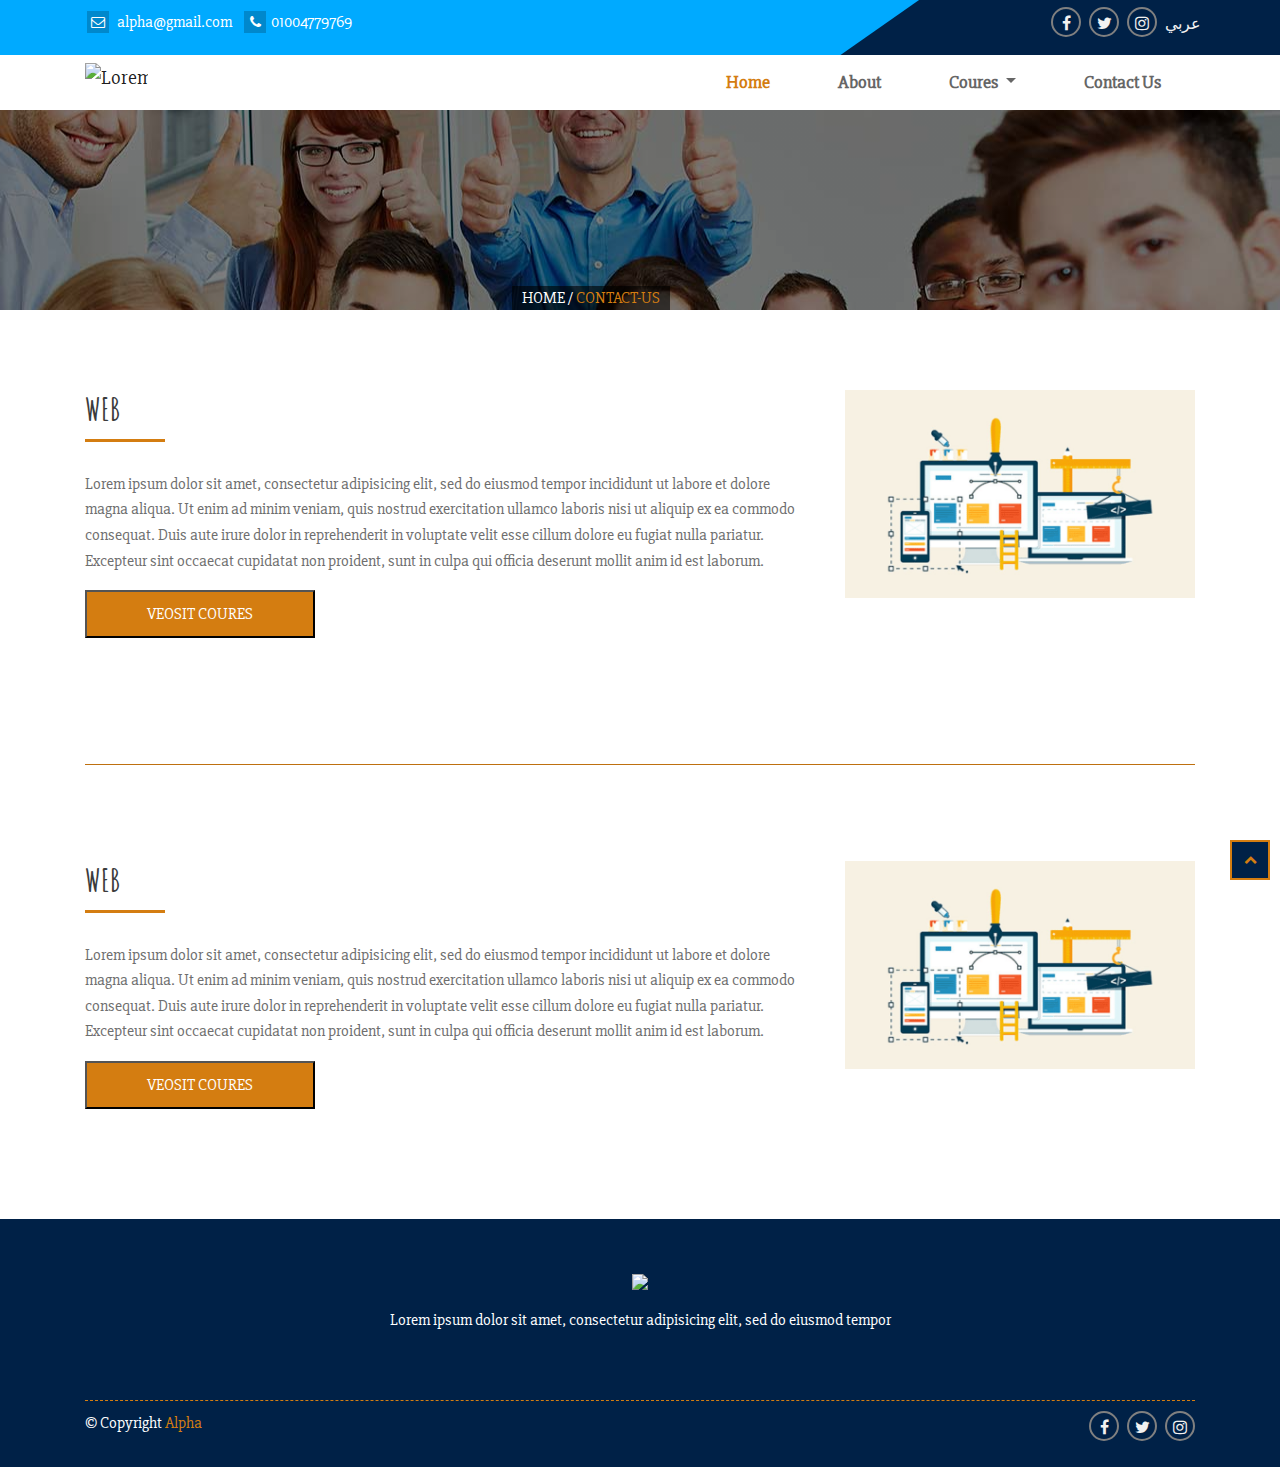
==== all-coures.html @ e403dcdd "coures page  all coreses enw footer" ====
<!DOCTYPE html>
<html lang="en">
<head>
	<meta charset="utf-8">
	<meta http-equiv="X-UA-Compatible" content="IE=edge">
	<meta name="viewport" content="width=device-width, initial-scale=1">
	<title>Alpha Academy</title>
	<!-- Favicon -->
	<link rel="icon" type="image/png" href="favicon-32x32.png" sizes="32x32">
	<link rel="icon" type="image/png" href="favicon-16x16.png" sizes="16x16">
	<!-- <link rel="shortcut icon" href="favicon.ico" type="img/x-icon"> -->
	<!-- Fonts -->
	<link href="https://fonts.googleapis.com/css?family=Amatic+SC" rel="stylesheet">
	<link href="https://fonts.googleapis.com/css?family=Slabo+27px" rel="stylesheet">
	<!-- Css -->
	<link rel="stylesheet" href="dest/css/bootstrap.min.css">
	<link rel="stylesheet" href="dest/css/font-awesome.min.css">
	<link rel="stylesheet" href="dest/css/style.css">
	<!-- <link rel="stylesheet" href="dest/css/rtl.css"> -->
	<script src="https://oss.maxcdn.com/html5shiv/3.7.3/html5shiv.min.js"></script>
	<script src="https://oss.maxcdn.com/respond/1.4.2/respond.min.js"></script>
</head>
<body>
	<header>
		<!-- Top Bar Section -->
		<section class="top-bar">
		    <div class="container">
		      <div class="row">
		        <div class="col-md-6 col-sm-12 ">
		          <div class="top-bar-left  text-md-left">
		            <ul class="list-inline">
		              <li class="list-inline-item"><a href="mailto:#"><i class="fa fa-envelope-o"></i> alpha@gmail.com</a></li>
		              <li class="list-inline-item"><a href="tel:+01004779769"><i class="fa fa-phone"></i>01004779769</a></li>
		            </ul>
		          </div>
		        </div>
		        <div class="col-md-6 col-sm-12">
		          <div class="top-bar-right text-md-right text-sm-center">
		            <ul class="list-inline">
		              <li class="list-inline-item">
		                <a href="#">
		                 <i class="fa fa-facebook " aria-hidden="true"></i>
		                </a>
		              </li>
		              <li class="list-inline-item">
		                <a href="#">
		                 <i class="fa fa-twitter" aria-hidden="true"></i>
		                </a>
		              </li>
		               <li class="list-inline-item">
		                <a href="#">
		                 <i class="fa fa-instagram" aria-hidden="true"></i>
		                </a>
		              </li>
		              <li class="list-inline-item">
		                <a href="index-rtl.html">
		                  عربي
		                </a>
		              </li>
		            </ul>
		          </div>
		        </div>
		      </div>
		    </div>
		</section>
		<!-- Main Menu -->
		<div class="navigation">
			<nav class="navbar navbar-expand-lg navbar-light">
				<div class="container">
				  <a class="navbar-brand" href="index.html">
				    <img src="dest/img/logo.png" alt="Lorem">
				  </a>
				  <button class="navbar-toggler" type="button" data-toggle="collapse" data-target="#navbarNav" aria-controls="navbarNav" aria-expanded="false" aria-label="Toggle navigation">
				    <span class="navbar-toggler-icon"></span>
				  </button>
				  <div class="collapse navbar-collapse" id="navbarNav">
				    <ul class="nav navbar-nav ml-auto text-capitalize font-weight-bold">
						<li class="nav-item active">
							<a class="nav-link" href="index.html">Home <span class="sr-only">(current)</span></a>
						</li>
						<li class="nav-item">
							<a class="nav-link" href="#">About</a>
						</li>
						<li class="nav-item dropdown">
			                <a class="nav-link dropdown-toggle" href="#" id="coursesDrop" data-toggle="dropdown" aria-haspopup="true" aria-expanded="false">
			                   Coures
			                </a>
			                <div class="dropdown-menu" aria-labelledby="coursesDrop">
			                  <a class="dropdown-item font-weight-bold" href="Coures.html">Web</a>
			                  <a class="dropdown-item font-weight-bold" href="Coures.html">Ic3</a>
			                  <a class="dropdown-item font-weight-bold" href="Coures.html">Graphics</a>
			                </div>
			            </li>
						<li class="nav-item">
							<a class="nav-link" href="contact-us.html">Contact us</a>
						</li>
				    </ul>
				  </div>
				</div>
			</nav>
		</div>
	</header>

	<section class="intro">
		<div class="Menu">
			<ul>
				<li>HOME</li>
				<li>/</li>
				<li class="active">CONTACT-US</li>
			</ul>
		</div>
	</section>
	<!-- all coures -->
	<section class="all-coures">
		<div class="container">
			<div class="coures-info">
				<div class="row">
					<div class="col-sm-12 col-md-8">
						<div class="post">
							<h2 class="title-section">web</h2>
							<div class="title-seperator"></div>
							<P class="paragraph-section">
								Lorem ipsum dolor sit amet, consectetur adipisicing elit, sed do eiusmod
								tempor incididunt ut labore et dolore magna aliqua. Ut enim ad minim veniam,
								quis nostrud exercitation ullamco laboris nisi ut aliquip ex ea commodo
								consequat. Duis aute irure dolor in reprehenderit in voluptate velit esse
								cillum dolore eu fugiat nulla pariatur. Excepteur sint occaecat cupidatat non
								proident, sunt in culpa qui officia deserunt mollit anim id est laborum.
							</P>
							<button class="temp-btn2">veosit coures</button>
						</div>
					</div>
					<div class="col-sm-12 col-md-4">
						<div>
							<img src="dest/img/p40.png">
						</div>
					</div>
				</div>
			</div>
			<hr>
			<div class="coures-info">
				<div class="row">
					<div class="col-sm-12 col-md-8">
						<div class="post">
							<h2 class="title-section">web</h2>
							<div class="title-seperator"></div>
							<P class="paragraph-section">
								Lorem ipsum dolor sit amet, consectetur adipisicing elit, sed do eiusmod
								tempor incididunt ut labore et dolore magna aliqua. Ut enim ad minim veniam,
								quis nostrud exercitation ullamco laboris nisi ut aliquip ex ea commodo
								consequat. Duis aute irure dolor in reprehenderit in voluptate velit esse
								cillum dolore eu fugiat nulla pariatur. Excepteur sint occaecat cupidatat non
								proident, sunt in culpa qui officia deserunt mollit anim id est laborum.
							</P>
							<button class="temp-btn2">veosit coures</button>
						</div>
					</div>
					<div class="col-sm-12 col-md-4">
						<div>
							<img src="dest/img/p40.png">
						</div>
					</div>
				</div>
			</div>
						
		</div>
	</section>
<!-- footor -->
	<section class="footor">
	<div class="container">
	<div class="top-footor">	
	<img src="dest/img/logo.png">
	<p>
		Lorem ipsum dolor sit amet, consectetur adipisicing elit, sed do eiusmod
		tempor 
	</p>
	</div>
	<div class="bottom-footor">
		<div class="row">
			<div class="col col-sm-5">
				<div class="top-bar-left  text-md-left">
					<p>&copy; Copyright  <span>Alpha</span>  </p>
				</div>
			</div>
			<div class="col  col-sm-7">
		          <div class="top-bar-right text-md-right text-sm-center">
		            <ul class="list-inline text-md-right text-sm-center">
		              <li class="list-inline-item">
		                <a href="#" class="fb-hover">
		                 <i class="fa fa-facebook " aria-hidden="true"></i>
		                </a>
		              </li>
		              <li class="list-inline-item">
		                <a href="#" class="tw-hover">
		                 <i class="fa fa-twitter" aria-hidden="true"></i>
		                </a>
		              </li>
		               <li class="list-inline-item">
		                <a href="#">
		                 <i class="fa fa-instagram" aria-hidden="true"></i>
		                </a>
		              </li>
		             
		            </ul>
		          </div>
		        </div>
		</div>
	</div>
	</div>
	</section>
	<!-- scrollup -->
	<section class="scrollup">
		<a href="#">
			<i class="fa fa-chevron-up"></i>
		</a>
	</section>
	

	<script src="dest/js/jquery-3.2.1.min.js"></script>
	<script src="dest/js/popper.min.js"></script>
	<script src="dest/js/bootstrap.min.js"></script>
	<script src="dest/js/main.js"></script>
</body>
</html>
---- dest/css/style.css ----
body {
  font-family: "Slabo 27px", serif; }

.address {
  font-family: "Amatic SC", cursive;
  font-size: 50px;
  color: #fff; }

.margin-section {
  padding: 100px; }

a:hover {
  text-decoration: none; }

a.focus, a:focus, .form-control:focus {
  box-shadow: none;
  outline: 0; }

.btn.focus, .btn:focus {
  box-shadow: none;
  outline: 0; }

.navbar-toggler:focus {
  border: 1px solid #00aaff;
  outline: 0; }

button.focus, button:focus {
  box-shadow: none;
  outline: 0; }

p {
  line-height: 1.6; }

.form-control {
  resize: none; }

.title-section {
  color: #3b3b3c;
  line-height: 120%;
  font-weight: bold;
  text-transform: uppercase;
  font-family: "Amatic SC", cursive; }

.title-seperator {
  height: 3px;
  width: 80px;
  background-color: #d47d11;
  margin: 10px 0 30px 0; }

.paragraph-section {
  color: #6e6e6e;
  font-size: 16px; }

.temp-btn {
  background-color: #002147;
  color: #FFF;
  cursor: pointer;
  text-transform: uppercase;
  border-radius: 0;
  padding: 10px 25px;
  transition: all .5s ease-in-out; }
  .temp-btn:hover {
    background-color: #00aaff; }

.temp-btn2 {
  background-color: #d47d11;
  color: #FFF;
  width: 230px;
  cursor: pointer;
  text-transform: uppercase;
  border-radius: 0;
  padding: 10px 25px;
  transition: all .5s ease-in-out; }
  .temp-btn2:hover {
    background-color: #002147; }

a.temp-btn {
  color: #FFF; }

.carousel-indicators li {
  width: 15px;
  height: 15px;
  margin: 0 5px;
  border-radius: 0%;
  background-color: #002147;
  transform: rotate(45deg);
  border: 1px dotted #FFF; }

.carousel-indicators {
  bottom: 30px;
  left: auto;
  right: 0; }
  .carousel-indicators li.active {
    background-color: #d47d11; }

.spac-top {
  margin-top: 20px; }

hr {
  background-color: #d47d11; }

.fb-hover:hover {
  background-color: #3b5998; }

.tw-hover:hover {
  background-color: #55acee; }

.scrollup {
  width: 40px;
  height: 40px;
  border: 2px solid #d47d11;
  position: fixed;
  bottom: 20px;
  right: 10px;
  color: #fff;
  cursor: pointer;
  background-color: #002147;
  z-index: 1000;
  transition: opacity .5s, background-color .5s;
  -moz-transition: opacity .5s, background-color .5s;
  -webkit-transition: opacity .5s, background-color .5s; }
  .scrollup:hover {
    background: #002147;
    opacity: 1; }
  .scrollup i {
    font-size: 13px;
    position: absolute;
    opacity: 1;
    color: #d47d11;
    left: 50%;
    top: 50%;
    margin-top: -7px;
    margin-left: -6px;
    text-decoration: none; }

/* Extra small devices (phones, less than 576px) */
/* No media query since this is the default in Bootstrap */
.overlay {
  position: absolute;
  width: 100%;
  height: 100%;
  background-color: rgba(0, 33, 71, 0.6);
  z-index: 2; }

header .top-bar {
  background-color: #00aaff;
  padding: 7px 0 0px 0;
  overflow: hidden;
  position: relative;
  z-index: 9; }
  header .top-bar .top-bar-left {
    margin: 3px 0;
    text-align: center; }
    header .top-bar .top-bar-left ul li a {
      color: #FFF;
      padding: 0px 2px; }
      header .top-bar .top-bar-left ul li a i {
        width: 22px;
        height: 22px;
        line-height: 22px;
        background-color: #0088cc;
        margin-right: 5px;
        text-align: center;
        font-size: 14px; }
  header .top-bar .top-bar-right {
    text-align: center; }
    header .top-bar .top-bar-right ul li a {
      width: 30px;
      height: 30px;
      line-height: 30px;
      display: block;
      color: #f2f1f1;
      text-align: center;
      border: 2px solid #808080;
      border-radius: 50%;
      -webkit-transition: all .7s;
      -moz-transition: all .7s;
      -o-transition: all .7s;
      transition: all .7s; }
      header .top-bar .top-bar-right ul li a:hover {
        background-color: #00aaff;
        border-color: #00aaff; }
    header .top-bar .top-bar-right ul li:last-child a {
      border: 0; }
      header .top-bar .top-bar-right ul li:last-child a:hover {
        text-decoration: underline;
        background-color: transparent; }
  header .top-bar:before {
    position: absolute;
    right: -100px;
    top: 0px;
    content: " ";
    width: 100%;
    height: 130%;
    background-color: #002147;
    transform: skew(125deg);
    z-index: -9; }
header .navigation .navbar {
  padding: 0 1rem;
  line-height: 1.52; }
  header .navigation .navbar .active {
    color: #d47d11; }
  header .navigation .navbar .navbar-brand {
    margin-bottom: 10px; }
    header .navigation .navbar .navbar-brand img {
      width: 100%; }
  header .navigation .navbar .nav-item {
    padding: 0 20px; }
    header .navigation .navbar .nav-item .nav-link {
      color: #666666;
      font-size: 18px;
      padding: 14px 14px;
      -webkit-transition: .7s;
      -moz-transition: .7s;
      -o-transition: .7s;
      transition: .7s; }
      header .navigation .navbar .nav-item .nav-link:hover {
        color: #d47d11; }
  header .navigation .navbar li.active > a {
    color: #d47d11; }
header .navigation .dropdown-menu {
  border: 0;
  color: #000;
  border-radius: 0;
  margin-top: 14px;
  background-color: #00aaff; }
  header .navigation .dropdown-menu a {
    color: #FFF;
    font-size: 14px;
    padding: 8px 12px;
    transition: background-color .5s; }
    header .navigation .dropdown-menu a:hover, header .navigation .dropdown-menu a:active, header .navigation .dropdown-menu a:focus, header .navigation .dropdown-menu a:visited {
      background-color: #002147;
      color: #FFF; }
header .navbar-light .navbar-nav .active > .nav-link,
header .navbar-light .navbar-nav .nav-link.active,
header .navbar-light .navbar-nav .nav-link.show,
header .navbar-light .navbar-nav .show > .nav-link {
  color: #d47d11; }

.why-us {
  background-color: #f2f1f1; }
  .why-us .about-wrap {
    background-color: #FFF; }
    .why-us .about-wrap ul {
      padding: 30px 20px 20px 20px;
      overflow: hidden; }
      .why-us .about-wrap ul li {
        margin-bottom: 20px; }
        .why-us .about-wrap ul li img {
          width: 100%; }
    .why-us .about-wrap h2, .why-us .about-wrap .footor-why-us {
      background-color: #002147;
      color: #FFF;
      padding: 10px 35px;
      width: 100%;
      display: block;
      text-align: center;
      font-size: 30px;
      -webkit-transition: .7s;
      -moz-transition: .7s;
      -o-transition: .7s;
      transition: .7s; }
      .why-us .about-wrap h2:hover, .why-us .about-wrap .footor-why-us:hover {
        background-color: #d47d11; }
  .why-us .whyUs-details {
    padding: 40px 0; }
    .why-us .whyUs-details .whyUs-info {
      line-height: 30px; }

.Testimonials h2 {
  color: #d47d11; }
.Testimonials .title-seperator {
  margin: 20px  auto; }
.Testimonials .slide {
  background: linear-gradient(rgba(0, 0, 0, 0.5), rgba(0, 0, 0, 0.5)), url("../img/p31.jpg") fixed center center;
  background-repeat: no-repeat; }
  .Testimonials .slide .head {
    padding: 60px 0; }
    .Testimonials .slide .head h2 {
      color: #fff;
      font-size: 38px; }
    .Testimonials .slide .head .title-seperator {
      margin: auto; }
  .Testimonials .slide .carousel-indicators {
    right: 28%;
    bottom: 0px; }
  .Testimonials .slide .carousel-inner .carousel-item {
    -webkit-transition: .7s;
    -moz-transition: .7s;
    -o-transition: .7s;
    transition: .7s; }
    .Testimonials .slide .carousel-inner .carousel-item .media {
      padding: 30px 30px;
      padding-bottom: 30px;
      text-align: center;
      flex-direction: column;
      margin-bottom: 40px;
      background-color: rgba(0, 33, 71, 0.6);
      border: 2px solid #d47d11;
      -webkit-transition: .7s;
      -moz-transition: .7s;
      -o-transition: .7s;
      transition: .7s; }
      .Testimonials .slide .carousel-inner .carousel-item .media img {
        display: block;
        margin-left: 35%; }
      .Testimonials .slide .carousel-inner .carousel-item .media .media-body {
        height: 180px; }
        .Testimonials .slide .carousel-inner .carousel-item .media .media-body h5 {
          color: #fff;
          font-size: 30px; }
        .Testimonials .slide .carousel-inner .carousel-item .media .media-body p {
          color: #fff;
          text-align: justify; }

.footor {
  background-color: #002147; }
  .footor .top-footor {
    text-align: center;
    padding: 50px;
    border-bottom: 1px dashed #d47d11; }
    .footor .top-footor p {
      margin-top: 15px;
      color: #fff; }
  .footor .bottom-footor p {
    padding: 10px 0;
    color: #fff; }
    .footor .bottom-footor p span {
      color: #d47d11; }
  .footor .bottom-footor ul li a {
    width: 30px;
    height: 30px;
    line-height: 30px;
    margin: 10px 0;
    display: block;
    color: #f2f1f1;
    text-align: center;
    border: 2px solid #808080;
    border-radius: 50%;
    -webkit-transition: all .7s;
    -moz-transition: all .7s;
    -o-transition: all .7s;
    transition: all .7s; }

/*===========
contact-us
==========*/
.intro {
  background: linear-gradient(rgba(0, 0, 0, 0.5), rgba(0, 0, 0, 0.5)), url("../img/p31.jpg") fixed center center;
  height: 200px;
  color: #fff;
  position: relative; }
  .intro h2 {
    position: absolute;
    left: 30%;
    top: 30%; }
  .intro .Menu {
    position: absolute;
    left: 30%;
    bottom: 0px;
    background-color: rgba(0, 0, 0, 0.6); }
    .intro .Menu ul {
      margin-bottom: 0;
      margin-left: 0;
      padding-left: 0;
      padding: 0 10px; }
      .intro .Menu ul li {
        display: inline;
        list-style-type: none;
        margin: auto;
        margin-left: 0; }
      .intro .Menu ul .active {
        color: #d47d11; }

.form-contact {
  padding: 100px 0; }
  .form-contact h2 {
    text-transform: uppercase;
    font-weight: bold;
    padding-bottom: 20px; }
  .form-contact .group input {
    width: 100%;
    margin-bottom: 20px;
    padding-left: 10px;
    height: 40px; }
    .form-contact .group input:focus {
      border: 0;
      outline: none;
      outline: 1px solid #d47d11; }
  .form-contact .group textarea {
    width: 100%;
    margin-bottom: 20px;
    transition: all 0.7; }
    .form-contact .group textarea:focus {
      border: 0;
      outline: none;
      outline: 1px solid #d47d11;
      height: 150px; }
  .form-contact .group button {
    width: 170px;
    height: 50px;
    border: 0; }
  .form-contact article {
    background-color: #002147;
    color: #fff; }

/*========
coureses  
========*/
.coures {
  background-color: #f2f1f1;
  padding-top: 100px; }
  .coures .coures-group .coures-details h2 {
    text-transform: uppercase;
    font-weight: bold;
    padding-bottom: 20px;
    margin-top: 40px; }
  .coures .coures-group .coures-details p {
    color: #6e6e6e; }
  .coures .coures-group .coures-details .topices ul {
    padding-bottom: 50px; }
    .coures .coures-group .coures-details .topices ul li {
      float: left;
      width: 33.33%;
      list-style-type: none;
      position: relative;
      padding-left: 15px; }
      .coures .coures-group .coures-details .topices ul li:before {
        position: absolute;
        left: 0;
        top: 0;
        content: "\f105";
        color: #f1992d;
        font-family: fontawesome; }
  .coures .coures-group .coures-details button {
    margin: 30px 0; }
  .coures article {
    background-color: #fff; }
    .coures article .serch h2 {
      position: relative;
      padding-left: 15px;
      margin: 20px 0;
      text-transform: uppercase; }
      .coures article .serch h2:before {
        position: absolute;
        left: 0;
        top: 0;
        height: 100%;
        width: 4px;
        background: #f1992d;
        content: ""; }
    .coures article .serch form .serch-group {
      position: relative;
      width: 100%;
      overflow: hidden; }
      .coures article .serch form .serch-group input {
        width: 100%;
        margin-bottom: 20px;
        padding-left: 10px;
        height: 40px; }
        .coures article .serch form .serch-group input:focus {
          border: 0;
          outline: none;
          outline: 1px solid #d47d11; }
      .coures article .serch form .serch-group i {
        position: absolute;
        top: 1px;
        right: 16px;
        width: 30px;
        height: 63%;
        padding: 10px;
        background-color: #d47d11; }
  .coures .topices h2 {
    position: relative;
    padding-left: 15px;
    margin: 20px 0;
    text-transform: uppercase; }
    .coures .topices h2:before {
      position: absolute;
      left: 0;
      top: 0;
      height: 100%;
      width: 4px;
      background: #f1992d;
      content: ""; }
  .coures .topices ul li {
    list-style-type: none;
    position: relative;
    padding-left: 15px; }
    .coures .topices ul li:before {
      position: absolute;
      left: 0;
      top: 0;
      content: "\f105";
      color: #f1992d;
      font-family: fontawesome; }
  .coures .start-date h2 {
    position: relative;
    padding-left: 15px;
    margin: 20px 0;
    text-transform: uppercase; }
    .coures .start-date h2:before {
      position: absolute;
      left: 0;
      top: 0;
      height: 100%;
      width: 4px;
      background: #f1992d;
      content: ""; }
  .coures .start-date h5 {
    font-family: "Amatic SC", cursive;
    color: #d47d11;
    margin-left: 40px;
    margin-bottom: 20px;
    /*margin-top: -20px;*/ }
  .coures .details h2 {
    position: relative;
    padding-left: 15px;
    margin: 20px 0;
    text-transform: uppercase;
    font-size: 30px; }
    .coures .details h2:before {
      position: absolute;
      left: 0;
      top: 0;
      height: 100%;
      width: 4px;
      background: #f1992d;
      content: ""; }
  .coures .details p {
    color: #6e6e6e;
    padding: 10px; }

/*subscrib*/
.subscrib {
  padding: 50px 0;
  padding-left: 0;
  background: linear-gradient(rgba(0, 0, 0, 0.5), rgba(0, 0, 0, 0.5)), url("../img/p31.jpg") fixed center center; }
  .subscrib h2 {
    color: #fff; }
  .subscrib form input, .subscrib form select {
    width: 100%;
    margin: 20px 0;
    height: 50px;
    background: linear-gradient(rgba(0, 0, 0, 0.5), rgba(0, 0, 0, 0.5));
    border: 1px solid #d47d11;
    padding: 0px 20px;
    border-radius: 0px;
    color: #fff;
    font-size: 30px; }
    .subscrib form input:focus, .subscrib form select:focus {
      border: 0;
      outline: none;
      outline: 1px solid #d47d11; }
    .subscrib form input option, .subscrib form select option {
      background-color: transparent;
      color: black; }

/*all-coures*/
.all-coures .coures-info {
  padding: 80px 0; }
  .all-coures .coures-info .post {
    padding-bottom: 30px; }
  .all-coures .coures-info img {
    width: 300px;
    height: 230px; }

/* Small devices (landscape phones, 576px and up) */
@media (min-width: 576px) {
  .slider .carousel .carousel-item img {
    -webkit-background-size: cover;
    -moz-background-size: cover;
    -o-background-size: cover;
    background-size: cover;
    background-position: center center; }
  .slider .carousel .carousel-item .overlay {
    position: absolute;
    width: 100%;
    height: 100%;
    background-color: rgba(0, 33, 71, 0.6);
    z-index: 2; }
  .slider .carousel .carousel-item .carousel-caption {
    bottom: 20%;
    left: 10%; }
    .slider .carousel .carousel-item .carousel-caption .carousel-header {
      font-weight: bold;
      font-size: 26px; }
    .slider .carousel .carousel-item .carousel-caption .carousel-description {
      font-size: 16px;
      line-height: 25px;
      margin: 20px 0;
      font-style: italic;
      color: #f2f1f1; }

  .Testimonials .carousel .carousel-indicators {
    right: 35%;
    bottom: 0px; }
  .Testimonials .carousel .carousel-inner .carousel-item .media {
    padding: 50px 30;
    text-align: left;
    flex-direction: row;
    height: 180px; }
    .Testimonials .carousel .carousel-inner .carousel-item .media img {
      display: block;
      margin-left: 0%; }

  .intro h2 {
    position: absolute;
    left: 40%;
    top: 30%; }
  .intro .Menu {
    left: 40%; }

  .all-coures .coures-info img {
    width: 100%;
    height: 100%; } }
/* Small devices (tablets, 768px and up) */
@media (min-width: 768px) {
  header .top-bar:before {
    width: 40%; }

  .slider .carousel .carousel-item .carousel-caption {
    bottom: 30%;
    left: 10%; }
    .slider .carousel .carousel-item .carousel-caption .carousel-header {
      font-weight: bold;
      font-size: 34px; }
    .slider .carousel .carousel-item .carousel-caption .carousel-description {
      font-size: 20px;
      line-height: 35px;
      margin: 30px 0; }

  .why-us .about-wrap {
    margin-top: -100px; }
  .why-us .whyUs-details {
    padding: 70px 0; } }
/* Medium devices (desktops, 992px and up) */
/* Large devices (large desktops, 1200px and up) */

/*# sourceMappingURL=style.css.map */
---- dest/css/rtl.css ----
body {
  font-family: "Slabo 27px", serif; }

.address {
  font-family: "Amatic SC", cursive;
  font-size: 50px;
  color: #fff; }

.margin-section {
  padding: 100px; }

a:hover {
  text-decoration: none; }

a.focus, a:focus, .form-control:focus {
  box-shadow: none;
  outline: 0; }

.btn.focus, .btn:focus {
  box-shadow: none;
  outline: 0; }

.navbar-toggler:focus {
  border: 1px solid #00aaff;
  outline: 0; }

button.focus, button:focus {
  box-shadow: none;
  outline: 0; }

p {
  line-height: 1.6; }

.form-control {
  resize: none; }

.title-section {
  color: #3b3b3c;
  line-height: 120%;
  font-weight: bold;
  text-transform: uppercase;
  font-family: "Amatic SC", cursive; }

.title-seperator {
  height: 3px;
  width: 80px;
  background-color: #d47d11;
  margin: 10px 0 30px 0; }

.paragraph-section {
  color: #6e6e6e;
  font-size: 16px; }

.temp-btn {
  background-color: #002147;
  color: #FFF;
  cursor: pointer;
  text-transform: uppercase;
  border-radius: 0;
  padding: 10px 25px;
  transition: all .5s ease-in-out; }
  .temp-btn:hover {
    background-color: #00aaff; }

.temp-btn2 {
  background-color: #d47d11;
  color: #FFF;
  width: 230px;
  cursor: pointer;
  text-transform: uppercase;
  border-radius: 0;
  padding: 10px 25px;
  transition: all .5s ease-in-out; }
  .temp-btn2:hover {
    background-color: #002147; }

a.temp-btn {
  color: #FFF; }

.carousel-indicators li {
  width: 15px;
  height: 15px;
  margin: 0 5px;
  border-radius: 0%;
  background-color: #002147;
  transform: rotate(45deg);
  border: 1px dotted #FFF; }

.carousel-indicators {
  bottom: 30px;
  left: auto;
  right: 0; }
  .carousel-indicators li.active {
    background-color: #d47d11; }

.spac-top {
  margin-top: 20px; }

hr {
  background-color: #d47d11; }

.fb-hover:hover {
  background-color: #3b5998; }

.tw-hover:hover {
  background-color: #55acee; }

.scrollup {
  width: 40px;
  height: 40px;
  border: 2px solid #d47d11;
  position: fixed;
  bottom: 20px;
  right: 10px;
  color: #fff;
  cursor: pointer;
  background-color: #002147;
  z-index: 1000;
  transition: opacity .5s, background-color .5s;
  -moz-transition: opacity .5s, background-color .5s;
  -webkit-transition: opacity .5s, background-color .5s; }
  .scrollup:hover {
    background: #002147;
    opacity: 1; }
  .scrollup i {
    font-size: 13px;
    position: absolute;
    opacity: 1;
    color: #d47d11;
    left: 50%;
    top: 50%;
    margin-top: -7px;
    margin-left: -6px;
    text-decoration: none; }

/* Extra small devices (phones, less than 576px) */
/* No media query since this is the default in Bootstrap */
body {
  direction: rtl; }

/*Cutomize bootstrap*/
.float-left {
  float: right !important; }

.float-right {
  float: left !important; }

.breadcrumb-item {
  float: right !important; }

.offset-md-2 {
  margin-left: 0 !important; }

.mr-3, .mx-3 {
  margin-left: 1rem !important; }

.text-md-left {
  text-align: right !important; }

/* Small devices (landscape phones, 576px and up) */
@media (min-width: 576px) {
  .text-sm-left {
    text-align: right !important; }

  .text-sm-right {
    text-align: left !important; } }
/* Small devices (tablets, 768px and up) */
@media (min-width: 768px) {
  .text-md-left {
    text-align: right !important; }

  .text-md-right {
    text-align: left !important; }

  .slider .tabBooking {
    left: auto;
    right: 4.2%; }

  /*.offset-md-2 {
      margin-right: 16.666667% !important;
  }*/ }
/* Medium devices (desktops, 992px and up) */
/* Large devices (large desktops, 1200px and up) */

/*# sourceMappingURL=rtl.css.map */
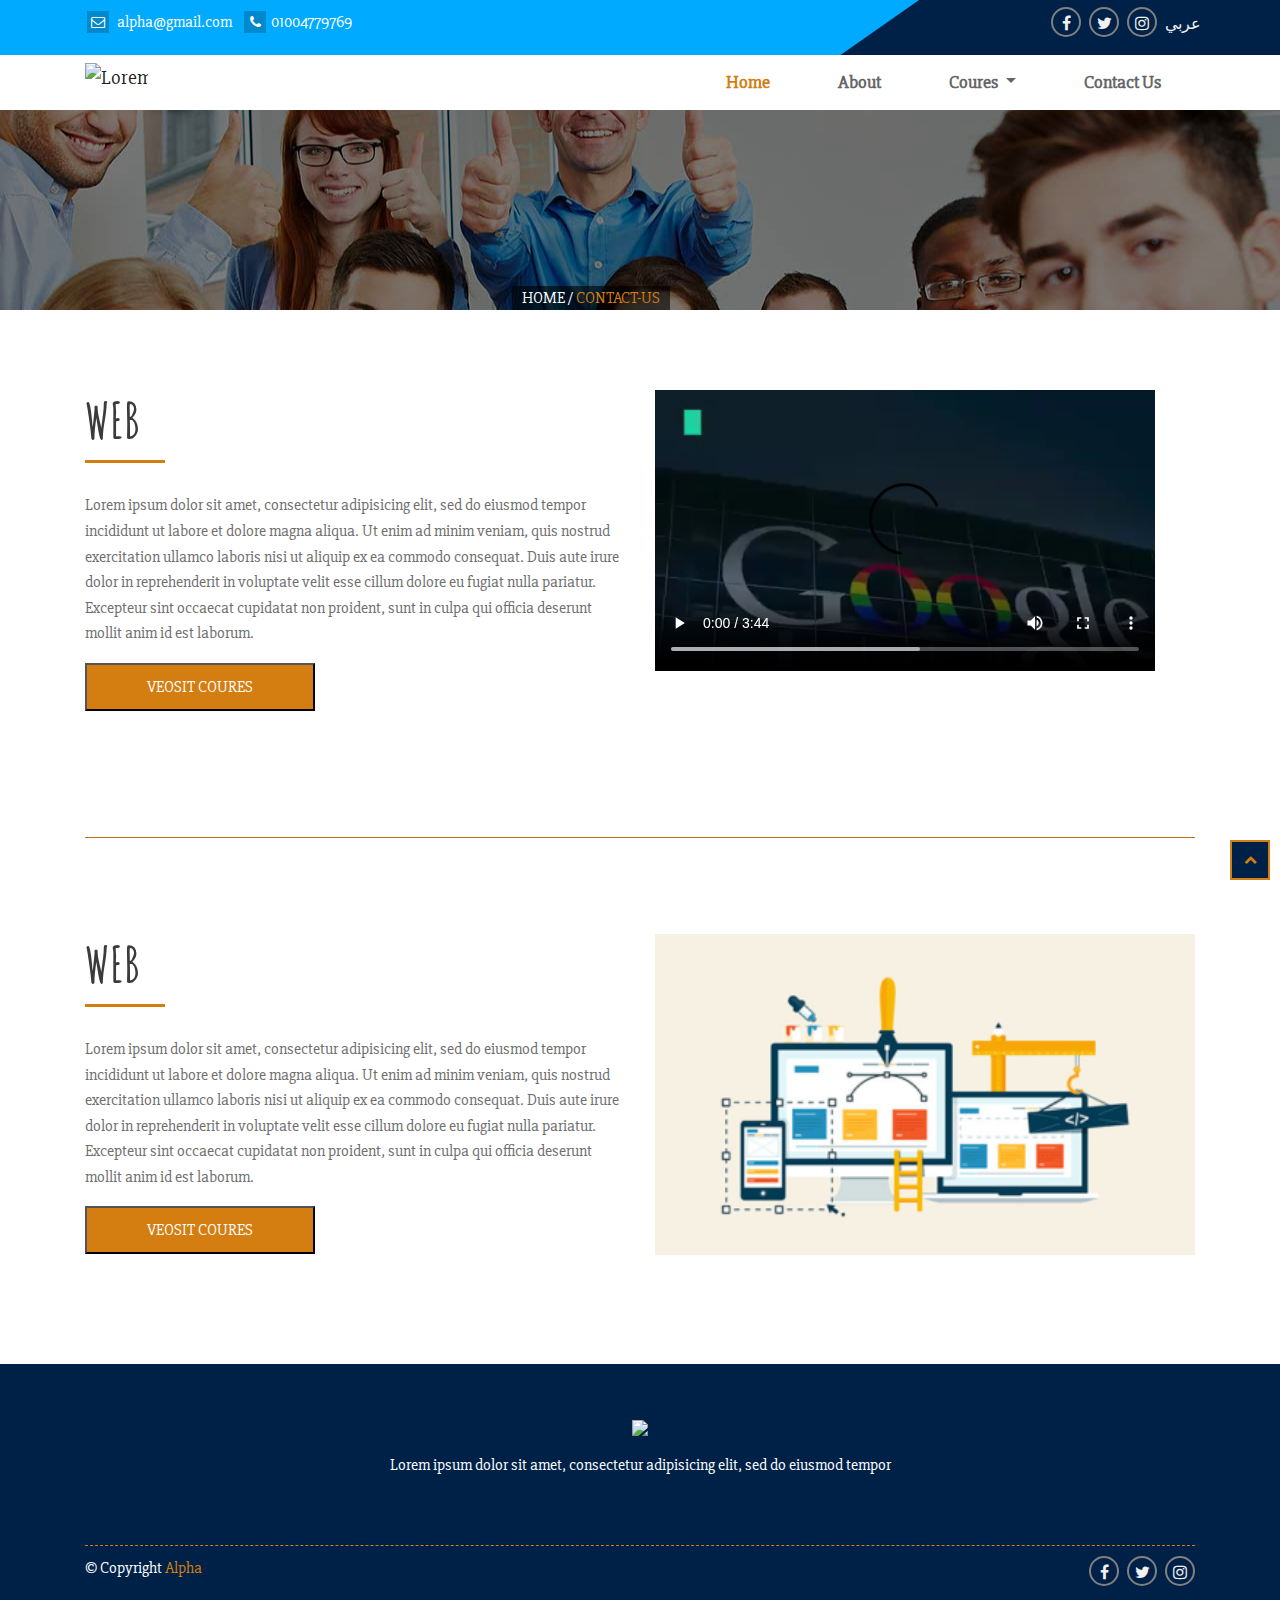
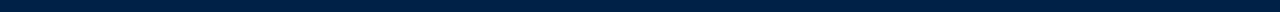
==== commit 250204b5: "Last Version" ====
--- a/all-coures.html
+++ b/all-coures.html
@@ -115,7 +115,7 @@
 		<div class="container">
 			<div class="coures-info">
 				<div class="row">
-					<div class="col-sm-12 col-md-8">
+					<div class="col-sm-12 col-md-6">
 						<div class="post">
 							<h2 class="title-section">web</h2>
 							<div class="title-seperator"></div>
@@ -130,9 +130,12 @@
 							<button class="temp-btn2">veosit coures</button>
 						</div>
 					</div>
-					<div class="col-sm-12 col-md-4">
+					<div class="col-sm-12 col-md-6">
 						<div>
-							<img src="dest/img/p40.png">
+							<img src="dest/img/p41.jpeg" style="max-width:540; display: none;">
+							<video width="500" controls>
+								 <source src="dest/video/googel.mp4" type="video/mp4">
+							</video>
 						</div>
 					</div>
 				</div>
@@ -140,7 +143,7 @@
 			<hr>
 			<div class="coures-info">
 				<div class="row">
-					<div class="col-sm-12 col-md-8">
+					<div class="col-sm-12 col-md-6">
 						<div class="post">
 							<h2 class="title-section">web</h2>
 							<div class="title-seperator"></div>
@@ -155,9 +158,12 @@
 							<button class="temp-btn2">veosit coures</button>
 						</div>
 					</div>
-					<div class="col-sm-12 col-md-4">
+					<div class="col-sm-12 col-md-6">
 						<div>
-							<img src="dest/img/p40.png">
+							<img src="dest/img/p40.png" style="max-width:540">
+							<video width="500" controls style="display: none;">
+								 <source src="dest/video/googel.mp4" type="video/mp4">
+							</video>
 						</div>
 					</div>
 				</div>
--- a/dest/css/style.css
+++ b/dest/css/style.css
@@ -37,6 +37,7 @@
 .title-section {
   color: #3b3b3c;
   line-height: 120%;
+  font-size: 50px;
   font-weight: bold;
   text-transform: uppercase;
   font-family: "Amatic SC", cursive; }
@@ -133,6 +134,13 @@
     margin-left: -6px;
     text-decoration: none; }
 
+input, select, textarea {
+  outline: 0;
+  border: 1px solid #d47d11; }
+
+.modal-dialog {
+  margin: 200px auto; }
+
 /* Extra small devices (phones, less than 576px) */
 /* No media query since this is the default in Bootstrap */
 .overlay {
@@ -141,6 +149,9 @@
   height: 100%;
   background-color: rgba(0, 33, 71, 0.6);
   z-index: 2; }
+
+video {
+  width: 300px; }
 
 header .top-bar {
   background-color: #00aaff;
@@ -268,6 +279,9 @@
     .why-us .whyUs-details .whyUs-info {
       line-height: 30px; }
 
+.tranparnt {
+  padding: 100px 0; }
+
 .Testimonials h2 {
   color: #d47d11; }
 .Testimonials .title-seperator {
@@ -292,6 +306,8 @@
     transition: .7s; }
     .Testimonials .slide .carousel-inner .carousel-item .media {
       padding: 30px 30px;
+      width: 90%;
+      margin: auto;
       padding-bottom: 30px;
       text-align: center;
       flex-direction: column;
@@ -313,6 +329,21 @@
         .Testimonials .slide .carousel-inner .carousel-item .media .media-body p {
           color: #fff;
           text-align: justify; }
+  .Testimonials .slide .carousel-control-next-icon {
+    color: #d47d11; }
+
+.alpha-works {
+  padding: 100px 0; }
+  .alpha-works .container .row .step .cont-step .carcal {
+    height: 110px;
+    width: 110px;
+    border-radius: 50%;
+    line-height: 110px;
+    margin: 0px auto 20px;
+    color: white;
+    background-color: #002147; }
+  .alpha-works .container .row .step .cont-step h2 {
+    font-size: 45px; }
 
 .footor {
   background-color: #002147; }
@@ -342,6 +373,9 @@
     -moz-transition: all .7s;
     -o-transition: all .7s;
     transition: all .7s; }
+    .footor .bottom-footor ul li a:hover {
+      background-color: #00aaff;
+      border-color: #00aaff; }
 
 /*===========
 contact-us
@@ -379,25 +413,17 @@
     text-transform: uppercase;
     font-weight: bold;
     padding-bottom: 20px; }
-  .form-contact .group input {
+  .form-contact input, .form-contact select {
     width: 100%;
     margin-bottom: 20px;
     padding-left: 10px;
     height: 40px; }
-    .form-contact .group input:focus {
-      border: 0;
-      outline: none;
-      outline: 1px solid #d47d11; }
-  .form-contact .group textarea {
+  .form-contact textarea {
     width: 100%;
     margin-bottom: 20px;
-    transition: all 0.7; }
-    .form-contact .group textarea:focus {
-      border: 0;
-      outline: none;
-      outline: 1px solid #d47d11;
-      height: 150px; }
-  .form-contact .group button {
+    transition: all 0.7;
+    height: 150px; }
+  .form-contact button {
     width: 170px;
     height: 50px;
     border: 0; }
@@ -415,9 +441,10 @@
     text-transform: uppercase;
     font-weight: bold;
     padding-bottom: 20px;
-    margin-top: 40px; }
+    /*margin-top: 40px;*/ }
   .coures .coures-group .coures-details p {
-    color: #6e6e6e; }
+    color: #6e6e6e;
+    padding-bottom: 30px; }
   .coures .coures-group .coures-details .topices ul {
     padding-bottom: 50px; }
     .coures .coures-group .coures-details .topices ul li {
@@ -459,10 +486,6 @@
         margin-bottom: 20px;
         padding-left: 10px;
         height: 40px; }
-        .coures article .serch form .serch-group input:focus {
-          border: 0;
-          outline: none;
-          outline: 1px solid #d47d11; }
       .coures article .serch form .serch-group i {
         position: absolute;
         top: 1px;
@@ -487,7 +510,13 @@
   .coures .topices ul li {
     list-style-type: none;
     position: relative;
-    padding-left: 15px; }
+    padding-left: 15px;
+    font-size: 20px; }
+    .coures .topices ul li a {
+      color: #000; }
+      .coures .topices ul li a:hover {
+        text-decoration: underline;
+        color: blue; }
     .coures .topices ul li:before {
       position: absolute;
       left: 0;
@@ -495,6 +524,28 @@
       content: "\f105";
       color: #f1992d;
       font-family: fontawesome; }
+  .coures .topices ul .modal .modal-dialog {
+    margin: 200px auto; }
+    .coures .topices ul .modal .modal-dialog .modal-content .modal-header {
+      background-color: #00aaff;
+      color: white;
+      position: relative;
+      overflow: hidden; }
+      .coures .topices ul .modal .modal-dialog .modal-content .modal-header h5 {
+        color: white; }
+      .coures .topices ul .modal .modal-dialog .modal-content .modal-header .sek {
+        z-index: 9;
+        overflow: hidden; }
+        .coures .topices ul .modal .modal-dialog .modal-content .modal-header .sek:before {
+          position: absolute;
+          right: -100px;
+          top: 0px;
+          content: " ";
+          width: 60%;
+          height: 130%;
+          background-color: #002147;
+          transform: skew(125deg);
+          z-index: -9; }
   .coures .start-date h2 {
     position: relative;
     padding-left: 15px;
@@ -508,18 +559,20 @@
       width: 4px;
       background: #f1992d;
       content: ""; }
-  .coures .start-date h5 {
+  .coures .start-date h4 {
     font-family: "Amatic SC", cursive;
     color: #d47d11;
     margin-left: 40px;
     margin-bottom: 20px;
-    /*margin-top: -20px;*/ }
+    /*margin-top: -20px;*/
+    font-size: 30px;
+    font-weight: bold; }
   .coures .details h2 {
     position: relative;
     padding-left: 15px;
     margin: 20px 0;
     text-transform: uppercase;
-    font-size: 30px; }
+    /*font-size: 30px;*/ }
     .coures .details h2:before {
       position: absolute;
       left: 0;
@@ -544,15 +597,9 @@
     margin: 20px 0;
     height: 50px;
     background: linear-gradient(rgba(0, 0, 0, 0.5), rgba(0, 0, 0, 0.5));
-    border: 1px solid #d47d11;
     padding: 0px 20px;
-    border-radius: 0px;
     color: #fff;
     font-size: 30px; }
-    .subscrib form input:focus, .subscrib form select:focus {
-      border: 0;
-      outline: none;
-      outline: 1px solid #d47d11; }
     .subscrib form input option, .subscrib form select option {
       background-color: transparent;
       color: black; }
@@ -593,6 +640,9 @@
       font-style: italic;
       color: #f2f1f1; }
 
+  video {
+    width: 500px; }
+
   .Testimonials .carousel .carousel-indicators {
     right: 35%;
     bottom: 0px; }
--- a/dest/css/rtl.css
+++ b/dest/css/rtl.css
@@ -37,6 +37,7 @@
 .title-section {
   color: #3b3b3c;
   line-height: 120%;
+  font-size: 50px;
   font-weight: bold;
   text-transform: uppercase;
   font-family: "Amatic SC", cursive; }
@@ -133,6 +134,13 @@
     margin-left: -6px;
     text-decoration: none; }
 
+input, select, textarea {
+  outline: 0;
+  border: 1px solid #d47d11; }
+
+.modal-dialog {
+  margin: 200px auto; }
+
 /* Extra small devices (phones, less than 576px) */
 /* No media query since this is the default in Bootstrap */
 body {
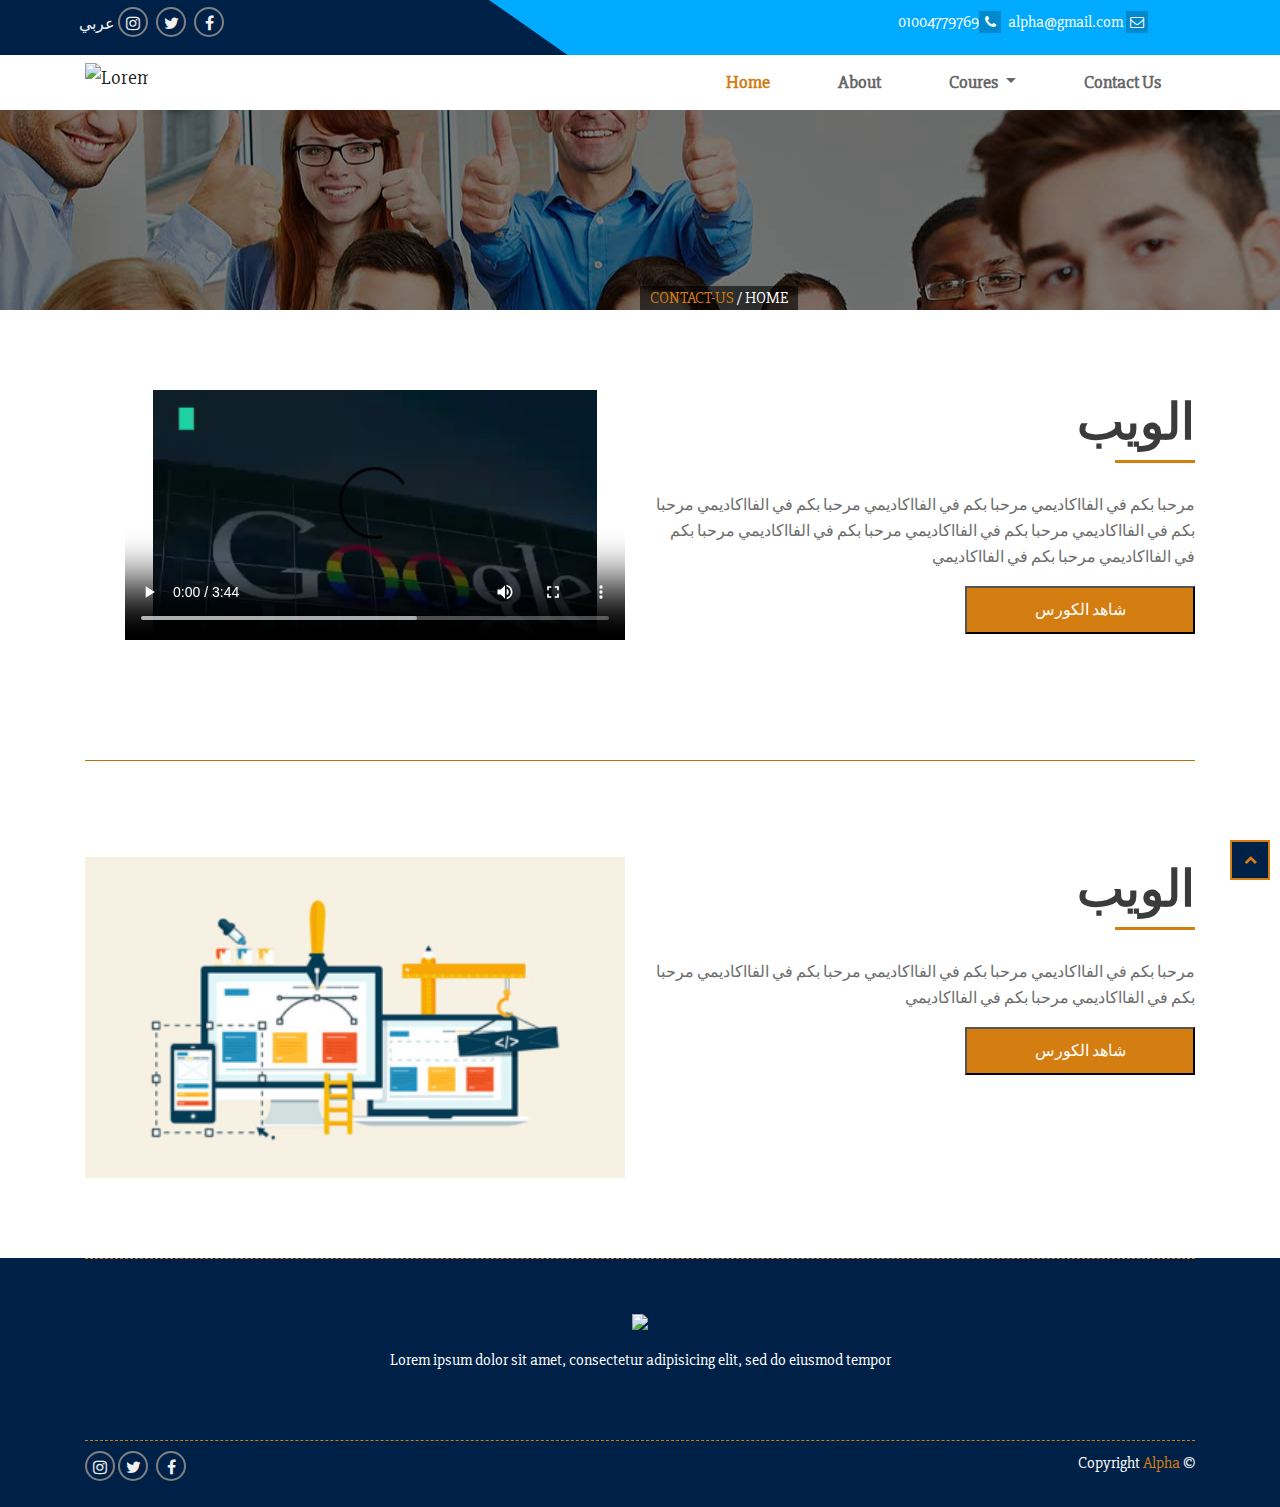
==== commit 1f345115: "end pro" ====
--- a/all-coures.html
+++ b/all-coures.html
@@ -4,7 +4,7 @@
 	<meta charset="utf-8">
 	<meta http-equiv="X-UA-Compatible" content="IE=edge">
 	<meta name="viewport" content="width=device-width, initial-scale=1">
-	<title>Alpha Academy</title>
+	<title>الفا اكاديمي </title>
 	<!-- Favicon -->
 	<link rel="icon" type="image/png" href="favicon-32x32.png" sizes="32x32">
 	<link rel="icon" type="image/png" href="favicon-16x16.png" sizes="16x16">
@@ -16,6 +16,8 @@
 	<link rel="stylesheet" href="dest/css/bootstrap.min.css">
 	<link rel="stylesheet" href="dest/css/font-awesome.min.css">
 	<link rel="stylesheet" href="dest/css/style.css">
+	<link rel="stylesheet" href="dest/css/rtl.css">
+	
 	<!-- <link rel="stylesheet" href="dest/css/rtl.css"> -->
 	<script src="https://oss.maxcdn.com/html5shiv/3.7.3/html5shiv.min.js"></script>
 	<script src="https://oss.maxcdn.com/respond/1.4.2/respond.min.js"></script>
@@ -117,17 +119,19 @@
 				<div class="row">
 					<div class="col-sm-12 col-md-6">
 						<div class="post">
-							<h2 class="title-section">web</h2>
+							<h2 class="title-section">الويب</h2>
 							<div class="title-seperator"></div>
 							<P class="paragraph-section">
-								Lorem ipsum dolor sit amet, consectetur adipisicing elit, sed do eiusmod
-								tempor incididunt ut labore et dolore magna aliqua. Ut enim ad minim veniam,
-								quis nostrud exercitation ullamco laboris nisi ut aliquip ex ea commodo
-								consequat. Duis aute irure dolor in reprehenderit in voluptate velit esse
-								cillum dolore eu fugiat nulla pariatur. Excepteur sint occaecat cupidatat non
-								proident, sunt in culpa qui officia deserunt mollit anim id est laborum.
+								مرحبا بكم في الفااكاديمي 
+								مرحبا بكم في الفااكاديمي 
+								مرحبا بكم في الفااكاديمي 
+								مرحبا بكم في الفااكاديمي 
+								مرحبا بكم في الفااكاديمي 
+								مرحبا بكم في الفااكاديمي 
+								مرحبا بكم في الفااكاديمي 
+								مرحبا بكم في الفااكاديمي 
 							</P>
-							<button class="temp-btn2">veosit coures</button>
+							<button class="temp-btn2">شاهد الكورس</button>
 						</div>
 					</div>
 					<div class="col-sm-12 col-md-6">
@@ -145,17 +149,17 @@
 				<div class="row">
 					<div class="col-sm-12 col-md-6">
 						<div class="post">
-							<h2 class="title-section">web</h2>
+							<h2 class="title-section">الويب</h2>
 							<div class="title-seperator"></div>
 							<P class="paragraph-section">
-								Lorem ipsum dolor sit amet, consectetur adipisicing elit, sed do eiusmod
-								tempor incididunt ut labore et dolore magna aliqua. Ut enim ad minim veniam,
-								quis nostrud exercitation ullamco laboris nisi ut aliquip ex ea commodo
-								consequat. Duis aute irure dolor in reprehenderit in voluptate velit esse
-								cillum dolore eu fugiat nulla pariatur. Excepteur sint occaecat cupidatat non
-								proident, sunt in culpa qui officia deserunt mollit anim id est laborum.
+								مرحبا بكم في الفااكاديمي 
+								مرحبا بكم في الفااكاديمي 
+								مرحبا بكم في الفااكاديمي 
+								مرحبا بكم في الفااكاديمي 
+								مرحبا بكم في الفااكاديمي 
+								
 							</P>
-							<button class="temp-btn2">veosit coures</button>
+							<button class="temp-btn2">شاهد الكورس</button>
 						</div>
 					</div>
 					<div class="col-sm-12 col-md-6">
--- a/dest/css/style.css
+++ b/dest/css/style.css
@@ -136,10 +136,26 @@
 
 input, select, textarea {
   outline: 0;
-  border: 1px solid #d47d11; }
+  border: 1px solid #808080; }
 
 .modal-dialog {
-  margin: 200px auto; }
+  /*margin: 200px auto;*/ }
+
+[class^="flaticon-"]:before, [class*=" flaticon-"]:before,
+[class^="flaticon-"]:after, [class*=" flaticon-"]:after {
+  font-family: Flaticon;
+  font-size: 20px;
+  font-style: normal;
+  margin-left: 0px; }
+
+.flaticon-smartphone:before {
+  content: "\f103"; }
+
+.flaticon-opened-email-envelope:before {
+  content: "\f102"; }
+
+.flaticon-placeholder:before {
+  content: "\f101"; }
 
 /* Extra small devices (phones, less than 576px) */
 /* No media query since this is the default in Bootstrap */
@@ -151,7 +167,8 @@
   z-index: 2; }
 
 video {
-  width: 300px; }
+  width: 100%;
+  height: 250px; }
 
 header .top-bar {
   background-color: #00aaff;
@@ -343,13 +360,179 @@
     color: white;
     background-color: #002147; }
   .alpha-works .container .row .step .cont-step h2 {
-    font-size: 45px; }
-
+    font-size: 30px;
+    text-transform: uppercase; }
+
+.event {
+  padding-top: 100px; }
+  .event .container h2 {
+    text-align: center; }
+    .event .container h2 span {
+      display: block;
+      font-size: 20px;
+      margin-top: 10px; }
+  .event .container .row {
+    justify-content: space-between;
+    padding-left: 10px; }
+    .event .container .row .sub-event {
+      margin-top: 10px;
+      /*margin: auto;*/
+      margin-bottom: 20px;
+      background-color: #f6f6f6;
+      padding: 30px 30px;
+      transition: all .7s ease-in-out;
+      transform-origin: 50% 0;
+      text-shadow: rgba(0, 0, 0, 0.6); }
+      .event .container .row .sub-event .date {
+        display: block;
+        border-right: 1px solid #fbdada;
+        padding: 0 10px; }
+        .event .container .row .sub-event .date p {
+          font-size: 20px; }
+        .event .container .row .sub-event .date span {
+          display: block;
+          font-size: 15px;
+          margin-top: -25px; }
+      .event .container .row .sub-event .address1 {
+        margin: auto;
+        /*text-transform: uppercase;*/
+        font-size: 30px;
+        color: #002147; }
+      .event .container .row .sub-event .text {
+        padding-left: 80px;
+        color: #6f6f6f; }
+      .event .container .row .sub-event ul li {
+        list-style-type: none;
+        padding-left: 40px;
+        margin-bottom: 10px;
+        color: #a6a4a4; }
+        .event .container .row .sub-event ul li i {
+          padding-right: 20px; }
+      .event .container .row .sub-event:hover {
+        border: 1px solid #d47d11;
+        transform: translateY(-4px); }
+
+footer {
+  background-color: #002147;
+  color: white;
+  padding: 50px 40px;
+  box-sizing: content-box; }
+  footer .row .first h4 {
+    margin-bottom: 40px; }
+  footer .row .first a {
+    color: white;
+    display: block; }
+    footer .row .first a:hover {
+      text-decoration: none; }
+    footer .row .first a .fa-caret-right {
+      padding-right: 10px; }
+  footer .row .first ul {
+    margin-top: 20px;
+    display: flex;
+    text-align: center;
+    margin-left: -60px; }
+    footer .row .first ul li {
+      list-style-type: none; }
+      footer .row .first ul li a {
+        width: 50px;
+        height: 50px;
+        background-color: transparent;
+        border-radius: 50%;
+        border: 2px solid #808080;
+        line-height: 50px;
+        margin-left: 10px;
+        transition: all .7s ease-in-out; }
+        footer .row .first ul li a:hover {
+          background-color: #00aaff;
+          transform: rotate(360deg); }
+        footer .row .first ul li a i {
+          text-align: center; }
+  footer .row .second {
+    color: white; }
+    footer .row .second h4 {
+      margin-bottom: 60px; }
+    footer .row .second div {
+      width: 270px;
+      height: 70px;
+      border: 1px solid #fff;
+      position: relative;
+      margin-bottom: 30px;
+      transition: all .7s ease-in-out;
+      color: white; }
+      footer .row .second div i {
+        background-color: white;
+        color: #002147;
+        width: 40px;
+        height: 40px;
+        border-radius: 50%;
+        text-align: center;
+        line-height: 40px;
+        font-size: 25px;
+        margin: auto;
+        position: absolute;
+        left: 40%;
+        top: 10px;
+        transition: all .7s ease-in-out; }
+      footer .row .second div p {
+        position: absolute;
+        left: 20%;
+        top: 25px;
+        display: none;
+        font-size: 20px; }
+      footer .row .second div:hover {
+        background-color: white; }
+        footer .row .second div:hover i {
+          top: -20px;
+          background-color: #002147;
+          color: white; }
+        footer .row .second div:hover p {
+          display: block;
+          color: #212121; }
+  footer .row .third {
+    max-width: 100%; }
+    footer .row .third h4 {
+      margin-bottom: 60px; }
+    footer .row .third a {
+      color: white;
+      display: block;
+      margin-bottom: 15px; }
+      footer .row .third a:hover {
+        text-decoration: none; }
+      footer .row .third a i {
+        padding-right: 20px; }
+  footer .row .fourth h4 {
+    margin-bottom: 50px; }
+  footer .row .fourth .row {
+    margin-bottom: 15px; }
+    footer .row .fourth .row .date {
+      width: 50px;
+      height: 50px;
+      background-color: #d47d11;
+      text-align: center;
+      font-size: 25px; }
+      footer .row .fourth .row .date span {
+        display: block;
+        font-size: 13px;
+        margin-top: -10px;
+        text-transform: uppercase; }
+    footer .row .fourth .row .footer-row h6 {
+      margin-left: 10px; }
+    footer .row .fourth .row .footer-row .row .clock {
+      margin-left: 30px;
+      color: #c5c5c5;
+      padding-right: 10px;
+      border-right: 1px solid #6f6f6f; }
+    footer .row .fourth .row .footer-row .row .last {
+      margin-left: 10px;
+      border: 0px; }
+
+/*=========*/
 .footor {
   background-color: #002147; }
   .footor .top-footor {
     text-align: center;
     padding: 50px;
+    border-top: 1px dashed #d47d11;
     border-bottom: 1px dashed #d47d11; }
     .footor .top-footor p {
       margin-top: 15px;
@@ -406,6 +589,25 @@
         margin-left: 0; }
       .intro .Menu ul .active {
         color: #d47d11; }
+
+.contact-info ul li {
+  background: #002147;
+  padding: 40px 25px 40px 100px;
+  position: relative;
+  font-size: 15px;
+  color: #fff;
+  list-style-type: none; }
+  .contact-info ul li:nth-child(odd) {
+    background: #072950; }
+  .contact-info ul li span {
+    position: absolute;
+    left: 25px;
+    top: 51%;
+    transform: translateY(-50%);
+    -webkit-transform: translateY(-50%);
+    -moz-transform: translateY(-50%); }
+    .contact-info ul li span::before {
+      font-size: 50px; }
 
 .form-contact {
   padding: 100px 0; }
@@ -525,7 +727,10 @@
       color: #f1992d;
       font-family: fontawesome; }
   .coures .topices ul .modal .modal-dialog {
-    margin: 200px auto; }
+    margin-top: 200px;
+    transition: all 2s; }
+    .coures .topices ul .modal .modal-dialog .modal-content .modal-body {
+      padding: 50px; }
     .coures .topices ul .modal .modal-dialog .modal-content .modal-header {
       background-color: #00aaff;
       color: white;
@@ -546,6 +751,8 @@
           background-color: #002147;
           transform: skew(125deg);
           z-index: -9; }
+        .coures .topices ul .modal .modal-dialog .modal-content .modal-header .sek button {
+          color: white; }
   .coures .start-date h2 {
     position: relative;
     padding-left: 15px;
@@ -603,6 +810,11 @@
     .subscrib form input option, .subscrib form select option {
       background-color: transparent;
       color: black; }
+  .subscrib .photo img {
+    width: 350px;
+    margin: auto;
+    margin-top: 30%;
+    /*margin-left: 20%;*/ }
 
 /*all-coures*/
 .all-coures .coures-info {
@@ -655,16 +867,24 @@
       display: block;
       margin-left: 0%; }
 
-  .intro h2 {
-    position: absolute;
-    left: 40%;
-    top: 30%; }
-  .intro .Menu {
-    left: 40%; }
+  .alpha-works .container .row .step .cont-step h2 {
+    font-size: 25px; }
+
+  /*event */
+  .event .container .row .sub-event {
+    /*        margin-left: 3px;
+    */ }
+
+  footer .row .third {
+    max-width: 15%; }
 
   .all-coures .coures-info img {
     width: 100%;
-    height: 100%; } }
+    height: 100%; }
+
+  .subscrib .photo img {
+    width: 400px;
+    margin-left: 20%; } }
 /* Small devices (tablets, 768px and up) */
 @media (min-width: 768px) {
   header .top-bar:before {
@@ -687,5 +907,13 @@
     padding: 70px 0; } }
 /* Medium devices (desktops, 992px and up) */
 /* Large devices (large desktops, 1200px and up) */
+@media (min-width: 1200px) {
+  .intro h2 {
+    position: absolute;
+    left: 50%;
+    top: 30%; }
+  .intro .Menu {
+    left: 50%;
+    bottom: 0; } }
 
 /*# sourceMappingURL=style.css.map */
--- a/dest/css/rtl.css
+++ b/dest/css/rtl.css
@@ -136,10 +136,26 @@
 
 input, select, textarea {
   outline: 0;
-  border: 1px solid #d47d11; }
+  border: 1px solid #808080; }
 
 .modal-dialog {
-  margin: 200px auto; }
+  /*margin: 200px auto;*/ }
+
+[class^="flaticon-"]:before, [class*=" flaticon-"]:before,
+[class^="flaticon-"]:after, [class*=" flaticon-"]:after {
+  font-family: Flaticon;
+  font-size: 20px;
+  font-style: normal;
+  margin-left: 0px; }
+
+.flaticon-smartphone:before {
+  content: "\f103"; }
+
+.flaticon-opened-email-envelope:before {
+  content: "\f102"; }
+
+.flaticon-placeholder:before {
+  content: "\f101"; }
 
 /* Extra small devices (phones, less than 576px) */
 /* No media query since this is the default in Bootstrap */
@@ -165,13 +181,193 @@
 .text-md-left {
   text-align: right !important; }
 
+header .top-bar .top-bar-left ul li a {
+  margin-right: -5px; }
+header .top-bar:before {
+  right: auto;
+  width: 100%;
+  transform: skew(-125deg); }
+header .navigation .navbar {
+  direction: ltr;
+  line-height: 1.52; }
+  header .navigation .navbar .navbar-brand {
+    margin-bottom: 10px; }
+    header .navigation .navbar .navbar-brand img {
+      width: 100%; }
+  header .navigation .navbar .nav-item {
+    text-align: right; }
+header .navigation .dropdown-menu a {
+  text-align: right; }
+
+.carousel-indicators {
+  bottom: 30px;
+  left: 0;
+  right: auto; }
+
+.why-us .about-wrap h2, .why-us .about-wrap .footor-why-us {
+  font-family: "Changa", sans-serif; }
+.why-us .whyUs-details {
+  padding: 40px 0; }
+  .why-us .whyUs-details .whyUs-info {
+    line-height: 30px; }
+
+.Testimonials h2 {
+  font-family: "Changa", sans-serif; }
+.Testimonials .slide .head h2 {
+  font-family: "Changa", sans-serif; }
+.Testimonials .slide .carousel-indicators {
+  right: auto;
+  left: 28%;
+  bottom: 0px; }
+.Testimonials .slide .carousel-inner .carousel-item .media .mr-3 {
+  margin-right: 4rem !important; }
+.Testimonials .slide .carousel-inner .carousel-item .media img {
+  margin-left: auto;
+  margin-right: 35%; }
+.Testimonials .slide .carousel-inner .carousel-item .media .media-body h5 {
+  text-align: center; }
+.Testimonials .slide .carousel-inner .carousel-item .media .media-body p {
+  text-align: center; }
+.Testimonials .slide .carousel-control-next-icon {
+  color: #d47d11; }
+
+.event .container h2 {
+  font-size: "Changa", sans-serif; }
+.event .container p {
+  text-align: center; }
+.event .container .row .sub-event .date {
+  display: block;
+  border-right: 0;
+  border-left: 1px solid #fbdada;
+  padding: 0 10px; }
+  .event .container .row .sub-event .date p {
+    font-size: 35px; }
+  .event .container .row .sub-event .date span {
+    display: block;
+    font-size: 15px;
+    margin-top: -25px; }
+.event .container .row .sub-event .address {
+  margin: auto;
+  text-transform: uppercase;
+  font-size: 23px;
+  color: #002147; }
+.event .container .row .sub-event .text {
+  padding-left: 0px;
+  padding-right: 70px;
+  color: #6f6f6f;
+  text-align: right; }
+.event .container .row .sub-event ul li {
+  list-style-type: none;
+  padding-left: 0px;
+  padding-right: 20px;
+  margin-bottom: 10px;
+  color: #a6a4a4; }
+  .event .container .row .sub-event ul li i {
+    padding-left: 30px; }
+
+footer .row .fourth h4 {
+  margin-bottom: 50px; }
+footer .row .fourth .row {
+  margin-bottom: 15px; }
+  footer .row .fourth .row .date {
+    width: 50px;
+    height: 50px;
+    background-color: #002147;
+    /*text-align: center;*/
+    font-size: 25px; }
+    footer .row .fourth .row .date span {
+      display: block;
+      font-size: 13px;
+      margin-top: -10px;
+      text-transform: uppercase; }
+  footer .row .fourth .row .footer-row h6 {
+    margin-left: 0px;
+    margin-right: 15px; }
+  footer .row .fourth .row .footer-row .row .clock {
+    margin-left: 30px;
+    color: #c5c5c5;
+    padding-right: 30px;
+    padding-left: 0px;
+    border-right: 0px solid #6f6f6f; }
+  footer .row .fourth .row .footer-row .row .last {
+    margin-left: 10px;
+    border: 0px; }
+
+.coures article .serch h2 {
+  padding-left: auto;
+  padding-right: 15px; }
+  .coures article .serch h2:before {
+    left: auto;
+    right: 0; }
+.coures article .serch form .serch-group input {
+  padding-left: auto;
+  padding-right: 15px;
+  height: 40px; }
+.coures article .serch form .serch-group i {
+  position: absolute;
+  top: 1px;
+  right: auto;
+  left: 16px; }
+
+.topices h2 {
+  padding-left: auto;
+  padding-right: 15px;
+  margin: 20px 0; }
+  .topices h2:before {
+    left: auto;
+    right: 0; }
+.topices ul li {
+  padding-right: 25px; }
+  .topices ul li a:hover {
+    text-decoration: underline;
+    color: blue; }
+  .topices ul li:before {
+    left: 100%;
+    top: 0;
+    content: " ";
+    display: none; }
+.topices ul .modal .modal-dialog .modal-content .modal-header h5 {
+  z-index: 222; }
+.topices ul .modal .modal-dialog .modal-content .modal-header .sek {
+  /*direction: ltr;*/
+  z-index: 9; }
+
+.start-date h2 {
+  padding-right: 15px; }
+  .start-date h2:before {
+    left: auto;
+    right: 0; }
+
+.details h2 {
+  padding-right: 15px; }
+  .details h2:before {
+    left: auto;
+    right: 0; }
+
 /* Small devices (landscape phones, 576px and up) */
 @media (min-width: 576px) {
   .text-sm-left {
     text-align: right !important; }
 
   .text-sm-right {
-    text-align: left !important; } }
+    text-align: left !important; }
+
+  header .top-bar .top-bar-left ul li a {
+    margin-right: -5px; }
+  header .top-bar:before {
+    left: -100px;
+    right: auto;
+    width: 50%; }
+  header .navigation .navbar {
+    padding: 0 1rem;
+    line-height: 1.52; }
+    header .navigation .navbar .navbar-brand {
+      margin-bottom: 10px; }
+      header .navigation .navbar .navbar-brand img {
+        width: 100%; }
+
+  .Testimonials .carousel .carousel-inner .carousel-item .media .mr-3 {
+    margin-right: 1rem !important; } }
 /* Small devices (tablets, 768px and up) */
 @media (min-width: 768px) {
   .text-md-left {
--- a/dest/css/rtl.css
+++ b/dest/css/rtl.css
@@ -136,10 +136,26 @@
 
 input, select, textarea {
   outline: 0;
-  border: 1px solid #d47d11; }
+  border: 1px solid #808080; }
 
 .modal-dialog {
-  margin: 200px auto; }
+  /*margin: 200px auto;*/ }
+
+[class^="flaticon-"]:before, [class*=" flaticon-"]:before,
+[class^="flaticon-"]:after, [class*=" flaticon-"]:after {
+  font-family: Flaticon;
+  font-size: 20px;
+  font-style: normal;
+  margin-left: 0px; }
+
+.flaticon-smartphone:before {
+  content: "\f103"; }
+
+.flaticon-opened-email-envelope:before {
+  content: "\f102"; }
+
+.flaticon-placeholder:before {
+  content: "\f101"; }
 
 /* Extra small devices (phones, less than 576px) */
 /* No media query since this is the default in Bootstrap */
@@ -165,13 +181,193 @@
 .text-md-left {
   text-align: right !important; }
 
+header .top-bar .top-bar-left ul li a {
+  margin-right: -5px; }
+header .top-bar:before {
+  right: auto;
+  width: 100%;
+  transform: skew(-125deg); }
+header .navigation .navbar {
+  direction: ltr;
+  line-height: 1.52; }
+  header .navigation .navbar .navbar-brand {
+    margin-bottom: 10px; }
+    header .navigation .navbar .navbar-brand img {
+      width: 100%; }
+  header .navigation .navbar .nav-item {
+    text-align: right; }
+header .navigation .dropdown-menu a {
+  text-align: right; }
+
+.carousel-indicators {
+  bottom: 30px;
+  left: 0;
+  right: auto; }
+
+.why-us .about-wrap h2, .why-us .about-wrap .footor-why-us {
+  font-family: "Changa", sans-serif; }
+.why-us .whyUs-details {
+  padding: 40px 0; }
+  .why-us .whyUs-details .whyUs-info {
+    line-height: 30px; }
+
+.Testimonials h2 {
+  font-family: "Changa", sans-serif; }
+.Testimonials .slide .head h2 {
+  font-family: "Changa", sans-serif; }
+.Testimonials .slide .carousel-indicators {
+  right: auto;
+  left: 28%;
+  bottom: 0px; }
+.Testimonials .slide .carousel-inner .carousel-item .media .mr-3 {
+  margin-right: 4rem !important; }
+.Testimonials .slide .carousel-inner .carousel-item .media img {
+  margin-left: auto;
+  margin-right: 35%; }
+.Testimonials .slide .carousel-inner .carousel-item .media .media-body h5 {
+  text-align: center; }
+.Testimonials .slide .carousel-inner .carousel-item .media .media-body p {
+  text-align: center; }
+.Testimonials .slide .carousel-control-next-icon {
+  color: #d47d11; }
+
+.event .container h2 {
+  font-size: "Changa", sans-serif; }
+.event .container p {
+  text-align: center; }
+.event .container .row .sub-event .date {
+  display: block;
+  border-right: 0;
+  border-left: 1px solid #fbdada;
+  padding: 0 10px; }
+  .event .container .row .sub-event .date p {
+    font-size: 35px; }
+  .event .container .row .sub-event .date span {
+    display: block;
+    font-size: 15px;
+    margin-top: -25px; }
+.event .container .row .sub-event .address {
+  margin: auto;
+  text-transform: uppercase;
+  font-size: 23px;
+  color: #002147; }
+.event .container .row .sub-event .text {
+  padding-left: 0px;
+  padding-right: 70px;
+  color: #6f6f6f;
+  text-align: right; }
+.event .container .row .sub-event ul li {
+  list-style-type: none;
+  padding-left: 0px;
+  padding-right: 20px;
+  margin-bottom: 10px;
+  color: #a6a4a4; }
+  .event .container .row .sub-event ul li i {
+    padding-left: 30px; }
+
+footer .row .fourth h4 {
+  margin-bottom: 50px; }
+footer .row .fourth .row {
+  margin-bottom: 15px; }
+  footer .row .fourth .row .date {
+    width: 50px;
+    height: 50px;
+    background-color: #002147;
+    /*text-align: center;*/
+    font-size: 25px; }
+    footer .row .fourth .row .date span {
+      display: block;
+      font-size: 13px;
+      margin-top: -10px;
+      text-transform: uppercase; }
+  footer .row .fourth .row .footer-row h6 {
+    margin-left: 0px;
+    margin-right: 15px; }
+  footer .row .fourth .row .footer-row .row .clock {
+    margin-left: 30px;
+    color: #c5c5c5;
+    padding-right: 30px;
+    padding-left: 0px;
+    border-right: 0px solid #6f6f6f; }
+  footer .row .fourth .row .footer-row .row .last {
+    margin-left: 10px;
+    border: 0px; }
+
+.coures article .serch h2 {
+  padding-left: auto;
+  padding-right: 15px; }
+  .coures article .serch h2:before {
+    left: auto;
+    right: 0; }
+.coures article .serch form .serch-group input {
+  padding-left: auto;
+  padding-right: 15px;
+  height: 40px; }
+.coures article .serch form .serch-group i {
+  position: absolute;
+  top: 1px;
+  right: auto;
+  left: 16px; }
+
+.topices h2 {
+  padding-left: auto;
+  padding-right: 15px;
+  margin: 20px 0; }
+  .topices h2:before {
+    left: auto;
+    right: 0; }
+.topices ul li {
+  padding-right: 25px; }
+  .topices ul li a:hover {
+    text-decoration: underline;
+    color: blue; }
+  .topices ul li:before {
+    left: 100%;
+    top: 0;
+    content: " ";
+    display: none; }
+.topices ul .modal .modal-dialog .modal-content .modal-header h5 {
+  z-index: 222; }
+.topices ul .modal .modal-dialog .modal-content .modal-header .sek {
+  /*direction: ltr;*/
+  z-index: 9; }
+
+.start-date h2 {
+  padding-right: 15px; }
+  .start-date h2:before {
+    left: auto;
+    right: 0; }
+
+.details h2 {
+  padding-right: 15px; }
+  .details h2:before {
+    left: auto;
+    right: 0; }
+
 /* Small devices (landscape phones, 576px and up) */
 @media (min-width: 576px) {
   .text-sm-left {
     text-align: right !important; }
 
   .text-sm-right {
-    text-align: left !important; } }
+    text-align: left !important; }
+
+  header .top-bar .top-bar-left ul li a {
+    margin-right: -5px; }
+  header .top-bar:before {
+    left: -100px;
+    right: auto;
+    width: 50%; }
+  header .navigation .navbar {
+    padding: 0 1rem;
+    line-height: 1.52; }
+    header .navigation .navbar .navbar-brand {
+      margin-bottom: 10px; }
+      header .navigation .navbar .navbar-brand img {
+        width: 100%; }
+
+  .Testimonials .carousel .carousel-inner .carousel-item .media .mr-3 {
+    margin-right: 1rem !important; } }
 /* Small devices (tablets, 768px and up) */
 @media (min-width: 768px) {
   .text-md-left {
